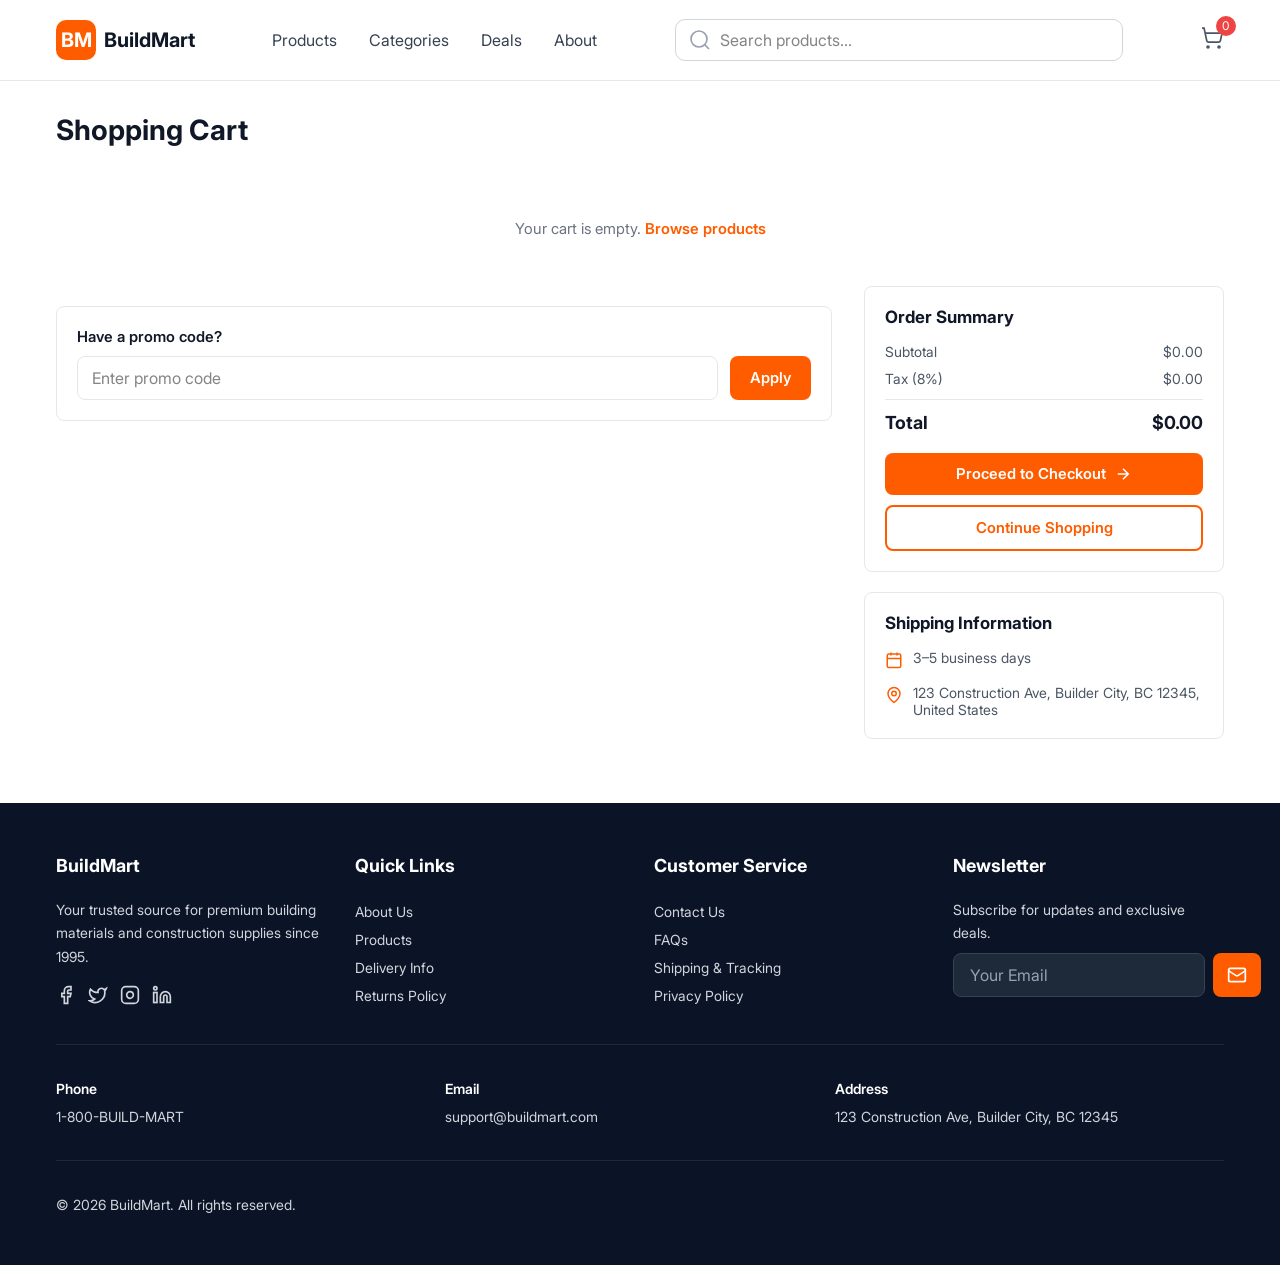
==== cart.html @ cac24c87 "feat(cart): add cart page with shared chrome Made-with: Cursor" ====
<!DOCTYPE html>
<html lang="en">
<head>
  <meta charset="UTF-8">
  <meta name="viewport" content="width=device-width, initial-scale=1.0">
  <title>Shopping Cart — BuildMart</title>
  <link rel="stylesheet" href="./css/main.css">
  <script src="./js/products-data.js" defer></script>
  <script src="./js/main.js" defer></script>
  <script src="./js/cart-page.js" defer></script>
</head>
<body class="page-cart">
  <header class="header">
    <div class="header__body container">
      <a class="header__logo" href="index.html" aria-label="Home" title="Home">
        <div class="header-logo__mark">
          <span class="header-logo__mark-text">BM</span>
        </div>
        <span class="header-logo__text">BuildMart</span>
      </a>
      <nav class="header__menu" aria-label="Main">
        <ul class="header__menu-list">
          <li class="header__menu-item">
            <a href="index.html" class="header__menu-link">Products</a>
          </li>
          <li class="header__menu-item">
            <a href="index.html" class="header__menu-link">Categories</a>
          </li>
          <li class="header__menu-item">
            <a href="index.html" class="header__menu-link">Deals</a>
          </li>
          <li class="header__menu-item">
            <a href="index.html" class="header__menu-link">About</a>
          </li>
        </ul>
      </nav>
      <div class="header__search">
        <svg class="search__icon" fill="none" stroke="#99A1AF" stroke-width="1.67" aria-hidden="true">
          <circle cx="11" cy="11" r="8"></circle>
          <path d="m21 21-4.3-4.3"></path>
        </svg>
        <input type="search" class="search__input" placeholder="Search products..." aria-label="Search products">
      </div>
      <div class="header__cart">
        <a href="cart.html" class="cart" aria-label="Shopping cart">
          <svg class="cart__icon" fill="none" stroke="#4A5565" stroke-width="1.67" aria-hidden="true">
            <circle cx="8" cy="21" r="1"></circle>
            <circle cx="19" cy="21" r="1"></circle>
            <path d="M2.05 2.05h2l2.66 12.42a2 2 0 0 0 2 1.58h9.78a2 2 0 0 0 1.95-1.57l1.65-7.43H5.12"></path>
          </svg>
          <span class="cart__badge" hidden aria-live="polite">0</span>
        </a>
      </div>
    </div>
  </header>

  <main class="container cart-page">
    <h1 class="cart-page__title">Shopping Cart</h1>

    <p id="cart-empty" class="cart-empty" hidden>
      Your cart is empty. <a href="index.html">Browse products</a>
    </p>

    <div class="cart-page__layout" id="cart-page-layout">
      <div>
        <div class="cart-table-card">
          <table class="cart-table">
            <thead>
              <tr>
                <th>Product</th>
                <th>Price</th>
                <th>Quantity</th>
                <th>Total</th>
                <th><span class="visually-hidden">Remove</span></th>
              </tr>
            </thead>
            <tbody id="cart-lines"></tbody>
          </table>
        </div>

        <div class="cart-promo">
          <p class="cart-promo__label">Have a promo code?</p>
          <div class="cart-promo__row">
            <input type="text" class="cart-promo__input" placeholder="Enter promo code" aria-label="Promo code">
            <button type="button" class="btn btn--primary">Apply</button>
          </div>
        </div>
      </div>

      <aside class="cart-sidebar">
        <div class="cart-card">
          <h2>Order Summary</h2>
          <div class="cart-summary__row">
            <span>Subtotal</span>
            <span id="cart-subtotal">$0.00</span>
          </div>
          <div class="cart-summary__row">
            <span>Tax (8%)</span>
            <span id="cart-tax">$0.00</span>
          </div>
          <div class="cart-summary__row cart-summary__row--total">
            <span>Total</span>
            <span id="cart-total">$0.00</span>
          </div>
          <div class="cart-summary__actions">
            <button type="button" class="btn btn--primary btn--block">
              Proceed to Checkout
              <svg class="btn__icon" width="18" height="18" viewBox="0 0 24 24" fill="none" stroke="currentColor" stroke-width="2" aria-hidden="true"><path d="M5 12h14"/><path d="m12 5 7 7-7 7"/></svg>
            </button>
            <a class="btn btn--outline btn--block" href="index.html">Continue Shopping</a>
          </div>
        </div>

        <div class="cart-card">
          <h2>Shipping Information</h2>
          <div class="cart-ship__row">
            <span class="cart-ship__icon" aria-hidden="true">
              <svg width="18" height="18" viewBox="0 0 24 24" fill="none" stroke="currentColor" stroke-width="2"><rect x="3" y="4" width="18" height="18" rx="2" ry="2"></rect><line x1="16" x2="16" y1="2" y2="6"></line><line x1="8" x2="8" y1="2" y2="6"></line><line x1="3" x2="21" y1="10" y2="10"></line></svg>
            </span>
            <span>3–5 business days</span>
          </div>
          <div class="cart-ship__row">
            <span class="cart-ship__icon" aria-hidden="true">
              <svg width="18" height="18" viewBox="0 0 24 24" fill="none" stroke="currentColor" stroke-width="2"><path d="M20 10c0 6-8 12-8 12s-8-6-8-12a8 8 0 0 1 16 0Z"/><circle cx="12" cy="10" r="3"/></svg>
            </span>
            <span>123 Construction Ave, Builder City, BC 12345, United States</span>
          </div>
        </div>
      </aside>
    </div>
  </main>

  <footer class="footer">
    <div class="container">
      <div class="footer__top">
        <div class="footer-top__socials">
          <p class="footer-top__header">BuildMart</p>
          <p>Your trusted source for premium building materials and construction supplies since 1995.</p>
          <div class="footer-socials">
            <a href="#" class="footer-socials__link" aria-label="Facebook">
              <svg xmlns="http://www.w3.org/2000/svg" width="24" height="24" viewBox="0 0 24 24" fill="none" stroke="currentColor" stroke-width="2"><path d="M18 2h-3a5 5 0 0 0-5 5v3H7v4h3v8h4v-8h3l1-4h-4V7a1 1 0 0 1 1-1h3z"></path></svg>
            </a>
            <a href="#" class="footer-socials__link" aria-label="Twitter">
              <svg xmlns="http://www.w3.org/2000/svg" width="24" height="24" viewBox="0 0 24 24" fill="none" stroke="currentColor" stroke-width="2"><path d="M22 4s-.7 2.1-2 3.4c1.6 10-9.4 17.3-18 11.6 2.2.1 4.4-.6 6-2C3 15.5.5 9.6 3 5c2.2 2.6 5.6 4.1 9 4-.9-4.2 4-6.6 7-3.8 1.1 0 3-1.2 3-1.2z"></path></svg>
            </a>
            <a href="#" class="footer-socials__link" aria-label="Instagram">
              <svg xmlns="http://www.w3.org/2000/svg" width="24" height="24" viewBox="0 0 24 24" fill="none" stroke="currentColor" stroke-width="2"><rect width="20" height="20" x="2" y="2" rx="5" ry="5"></rect><path d="M16 11.37A4 4 0 1 1 12.63 8 4 4 0 0 1 16 11.37z"></path><line x1="17.5" x2="17.51" y1="6.5" y2="6.5"></line></svg>
            </a>
            <a href="#" class="footer-socials__link" aria-label="LinkedIn">
              <svg xmlns="http://www.w3.org/2000/svg" width="24" height="24" viewBox="0 0 24 24" fill="none" stroke="currentColor" stroke-width="2"><path d="M16 8a6 6 0 0 1 6 6v7h-4v-7a2 2 0 0 0-2-2 2 2 0 0 0-2 2v7h-4v-7a6 6 0 0 1 6-6z"></path><rect width="4" height="12" x="2" y="9"></rect><circle cx="4" cy="4" r="2"></circle></svg>
            </a>
          </div>
        </div>
        <div class="footer-top__menu">
          <p class="footer-top__header">Quick Links</p>
          <ul class="footer-top__menu-list">
            <li class="footer-top__menu-item"><a href="index.html" class="footer-top__menu-link">About Us</a></li>
            <li class="footer-top__menu-item"><a href="index.html" class="footer-top__menu-link">Products</a></li>
            <li class="footer-top__menu-item"><a href="index.html" class="footer-top__menu-link">Delivery Info</a></li>
            <li class="footer-top__menu-item"><a href="index.html" class="footer-top__menu-link">Returns Policy</a></li>
          </ul>
        </div>
        <div class="footer-top__menu">
          <p class="footer-top__header">Customer Service</p>
          <ul class="footer-top__menu-list">
            <li class="footer-top__menu-item"><a href="index.html" class="footer-top__menu-link">Contact Us</a></li>
            <li class="footer-top__menu-item"><a href="index.html" class="footer-top__menu-link">FAQs</a></li>
            <li class="footer-top__menu-item"><a href="index.html" class="footer-top__menu-link">Shipping & Tracking</a></li>
            <li class="footer-top__menu-item"><a href="index.html" class="footer-top__menu-link">Privacy Policy</a></li>
          </ul>
        </div>
        <div class="footer-top__subscription">
          <p class="footer-top__header">Newsletter</p>
          <p>Subscribe for updates and exclusive deals.</p>
          <form action="" class="subscription_form">
            <input type="text" placeholder="Your Email" class="subscription-form__input">
            <button type="submit" class="subscription-form__btn" aria-label="Subscribe">
              <svg xmlns="http://www.w3.org/2000/svg" width="24" height="24" viewBox="0 0 24 24" fill="none" stroke="currentColor" stroke-width="2"><rect width="20" height="16" x="2" y="4" rx="2"></rect><path d="m22 7-8.97 5.7a1.94 1.94 0 0 1-2.06 0L2 7"></path></svg>
            </button>
          </form>
        </div>
      </div>
      <div class="footer__contacts">
        <div class="footer__contact">
          <p class="footer__contact-header">Phone</p>
          <p>1-800-BUILD-MART</p>
        </div>
        <div class="footer__contact">
          <p class="footer__contact-header">Email</p>
          <p>support@buildmart.com</p>
        </div>
        <div class="footer__contact">
          <p class="footer__contact-header">Address</p>
          <p>123 Construction Ave, Builder City, BC 12345</p>
        </div>
      </div>
      <div class="copyright">© 2026 BuildMart. All rights reserved.</div>
    </div>
  </footer>
</body>
</html>
---- css/main.css ----
@import "reset.css";
@import "variables.css";
@import "typography.css";
@import "global.css";
@import "header.css";
@import "footer.css";
@import "components.css";
@import "toast.css";
@import "catalog.css";
@import "product.css";
@import "cart.css";
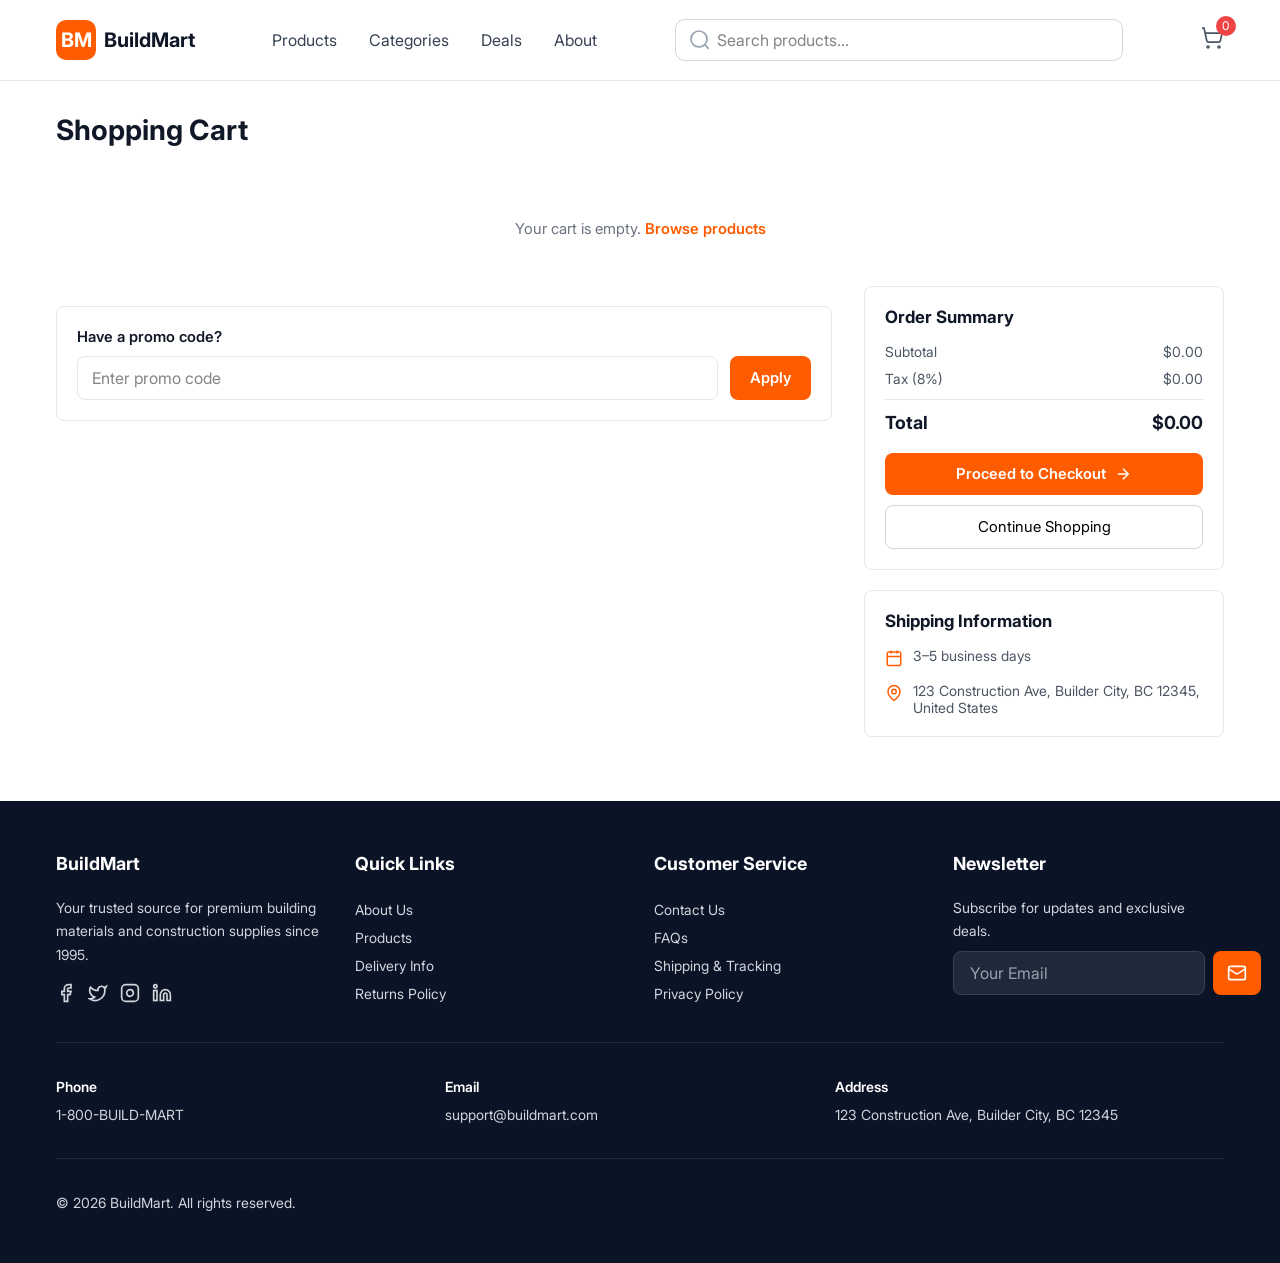
==== commit 131eae58: "feat(cart): update cart table styles" ====
--- a/cart.html
+++ b/cart.html
@@ -64,18 +64,16 @@
     <div class="cart-page__layout" id="cart-page-layout">
       <div>
         <div class="cart-table-card">
-          <table class="cart-table">
-            <thead>
-              <tr>
-                <th>Product</th>
-                <th>Price</th>
-                <th>Quantity</th>
-                <th>Total</th>
-                <th><span class="visually-hidden">Remove</span></th>
-              </tr>
-            </thead>
-            <tbody id="cart-lines"></tbody>
-          </table>
+          <!-- Заголовок таблицы (скрыт на мобильных) -->
+          <div class="cart-header">
+            <div class="cart-header__product">Product</div>
+            <div class="cart-header__price">Price</div>
+            <div class="cart-header__qty">Quantity</div>
+            <div class="cart-header__total">Total</div>
+          </div>
+
+          <!-- Список товаров -->
+          <div class="cart-items" id="cart-lines"></div>
         </div>
 
         <div class="cart-promo">
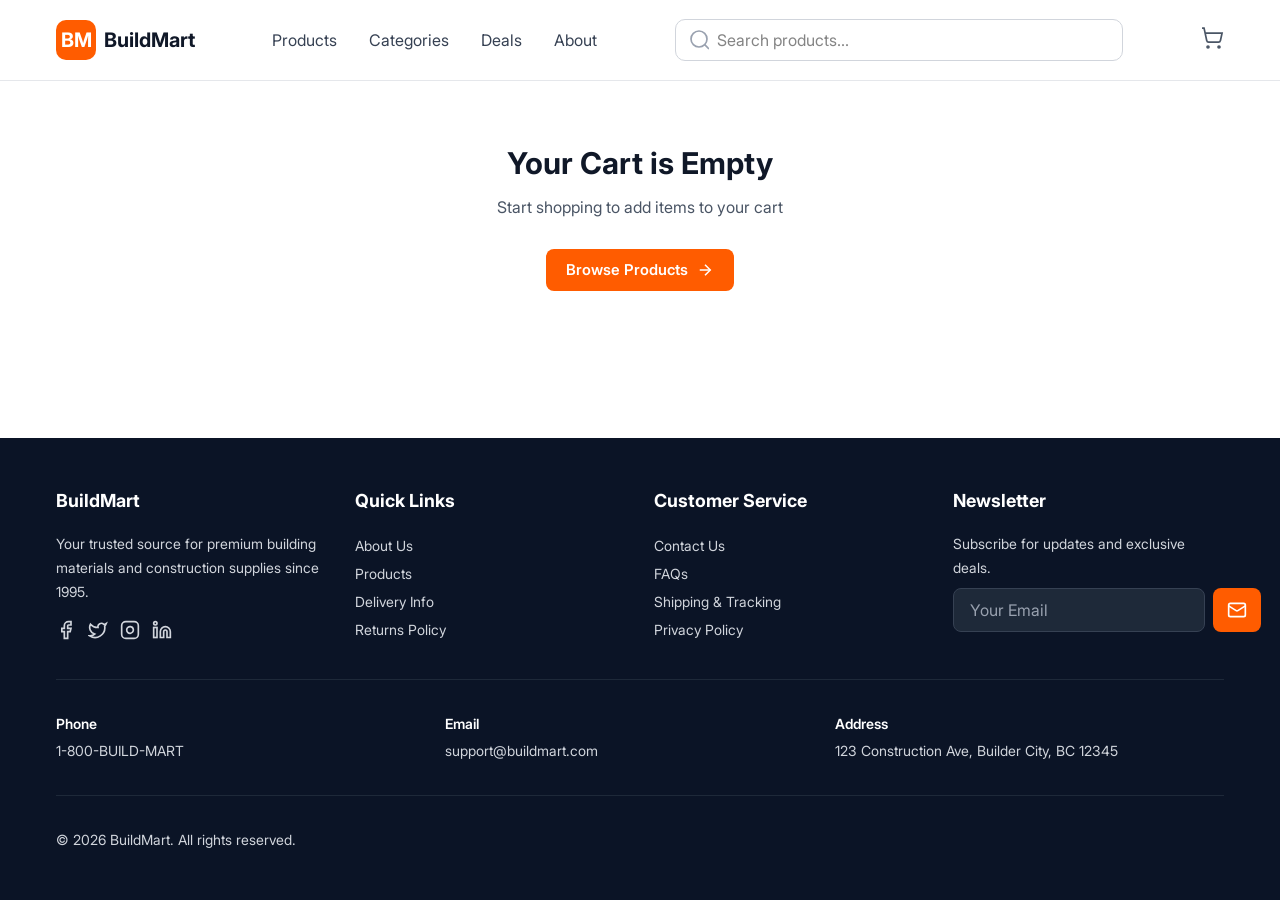
==== commit 47803c95: "feat(cart): add discount calculation function" ====
--- a/cart.html
+++ b/cart.html
@@ -34,13 +34,25 @@
           </li>
         </ul>
       </nav>
-      <div class="header__search">
+      <div class="header__search header__search--desktop">
         <svg class="search__icon" fill="none" stroke="#99A1AF" stroke-width="1.67" aria-hidden="true">
           <circle cx="11" cy="11" r="8"></circle>
           <path d="m21 21-4.3-4.3"></path>
         </svg>
         <input type="search" class="search__input" placeholder="Search products..." aria-label="Search products">
       </div>
+      <button
+        type="button"
+        class="header__icon-btn header__mobile-search-open"
+        aria-label="Open menu and search"
+        aria-expanded="false"
+        aria-controls="header-mobile-drawer"
+      >
+        <svg class="header__icon-btn-svg" width="22" height="22" viewBox="0 0 24 24" fill="none" stroke="#4A5565" stroke-width="1.67" aria-hidden="true">
+          <circle cx="11" cy="11" r="8"></circle>
+          <path d="m21 21-4.3-4.3"></path>
+        </svg>
+      </button>
       <div class="header__cart">
         <a href="cart.html" class="cart" aria-label="Shopping cart">
           <svg class="cart__icon" fill="none" stroke="#4A5565" stroke-width="1.67" aria-hidden="true">
@@ -51,19 +63,58 @@
           <span class="cart__badge" hidden aria-live="polite">0</span>
         </a>
       </div>
+      <button
+        type="button"
+        class="header__burger"
+        aria-label="Open menu"
+        aria-expanded="false"
+        aria-controls="header-mobile-drawer"
+      >
+        <span class="header__burger-line" aria-hidden="true"></span>
+        <span class="header__burger-line" aria-hidden="true"></span>
+        <span class="header__burger-line" aria-hidden="true"></span>
+      </button>
+    </div>
+    <div id="header-mobile-drawer" class="header__drawer" hidden>
+      <div class="header__drawer-inner container">
+        <div class="header__search header__search--drawer">
+          <svg class="search__icon" fill="none" stroke="#99A1AF" stroke-width="1.67" aria-hidden="true">
+            <circle cx="11" cy="11" r="8"></circle>
+            <path d="m21 21-4.3-4.3"></path>
+          </svg>
+          <input
+            type="search"
+            class="search__input header__drawer-search-input"
+            placeholder="Search products..."
+            aria-label="Search products"
+          >
+        </div>
+        <nav class="header__drawer-nav" aria-label="Main">
+          <ul class="header__drawer-menu">
+            <li><a href="index.html" class="header__drawer-link">Products</a></li>
+            <li><a href="index.html" class="header__drawer-link">Categories</a></li>
+            <li><a href="index.html" class="header__drawer-link">Deals</a></li>
+            <li><a href="index.html" class="header__drawer-link">About</a></li>
+          </ul>
+        </nav>
+      </div>
     </div>
   </header>
 
   <main class="container cart-page">
-    <h1 class="cart-page__title">Shopping Cart</h1>
-
-    <p id="cart-empty" class="cart-empty" hidden>
-      Your cart is empty. <a href="index.html">Browse products</a>
-    </p>
+    <h1 class="cart-page__title" id="cart-page__title">Shopping Cart</h1>
+
+    <div class="cart-empty" id="cart-empty">
+      <p class="cart-empty-title">Your Cart is Empty</p>
+      <p class="cart-empty-text">Start shopping to add items to your cart</p>
+      <a class="btn btn--primary" href="index.html">Browse Products
+        <svg class="btn__icon" width="18" height="18" viewBox="0 0 24 24" fill="none" stroke="currentColor" stroke-width="2" aria-hidden="true"><path d="M5 12h14"></path><path d="m12 5 7 7-7 7"></path></svg>
+      </a>
+    </div>
 
     <div class="cart-page__layout" id="cart-page-layout">
       <div>
-        <div class="cart-table-card">
+        <div class="cart-table-card" id="cart-table-card">
           <!-- Заголовок таблицы (скрыт на мобильных) -->
           <div class="cart-header">
             <div class="cart-header__product">Product</div>
@@ -76,16 +127,17 @@
           <div class="cart-items" id="cart-lines"></div>
         </div>
 
-        <div class="cart-promo">
+        <div class="cart-promo" id="cart-promo">
           <p class="cart-promo__label">Have a promo code?</p>
           <div class="cart-promo__row">
             <input type="text" class="cart-promo__input" placeholder="Enter promo code" aria-label="Promo code">
-            <button type="button" class="btn btn--primary">Apply</button>
-          </div>
-        </div>
-      </div>
-
-      <aside class="cart-sidebar">
+            <button type="button" class="btn btn--primary" id="apply-promo">Apply</button>
+          </div>
+          <p class="cart-promo__hint" id="promo-hint" hidden>Try code: BUILD10 for 10% off</p>
+        </div>
+      </div>
+
+      <aside class="cart-sidebar" id="cart-sidebar">
         <div class="cart-card">
           <h2>Order Summary</h2>
           <div class="cart-summary__row">
@@ -95,6 +147,10 @@
           <div class="cart-summary__row">
             <span>Tax (8%)</span>
             <span id="cart-tax">$0.00</span>
+          </div>
+          <div class="cart-summary__row cart-summary__row--discount" id="cart-summary__row--discount" hidden>
+            <span>Discount (10%)</span>
+            <span id="cart-discount">$0.00</span>
           </div>
           <div class="cart-summary__row cart-summary__row--total">
             <span>Total</span>
